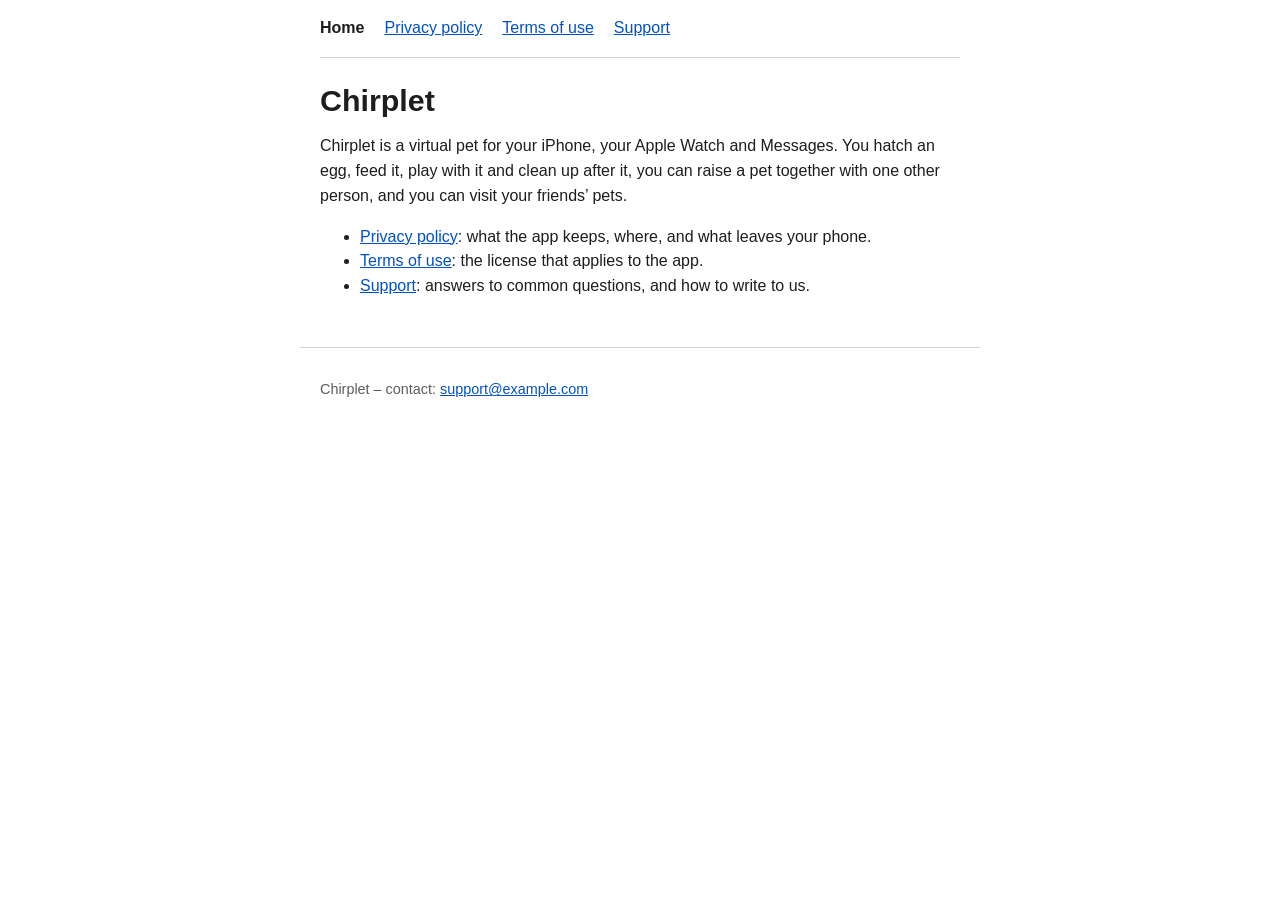
==== index.html @ c857335f "Chirplet web pages: privacy policy, terms of use, support Copied from Web/ in the app repository.  C" ====
<!DOCTYPE html>
<html lang="en">
<head>
<meta charset="utf-8"/>
<meta name="viewport" content="width=device-width, initial-scale=1"/>
<title>Chirplet</title>
<link rel="stylesheet" href="style.css"/>
</head>
<body>
<header>
<nav aria-label="Pages">
<a href="index.html" aria-current="page">Home</a>
<a href="privacy.html">Privacy policy</a>
<a href="terms.html">Terms of use</a>
<a href="support.html">Support</a>
</nav>
</header>
<main>
<h1>Chirplet</h1>
<p>Chirplet is a virtual pet for your iPhone, your Apple Watch and Messages. You hatch an egg, feed it, play with it and clean up after it, you can raise a pet together with one other person, and you can visit your friends&#8217; pets.</p>
<ul>
<li><a href="privacy.html">Privacy policy</a>: what the app keeps, where, and what leaves your phone.</li>
<li><a href="terms.html">Terms of use</a>: the license that applies to the app.</li>
<li><a href="support.html">Support</a>: answers to common questions, and how to write to us.</li>
</ul>
</main>
<footer>
<p>Chirplet &#8211; contact: <a href="mailto:support@example.com">support@example.com</a></p>
</footer>
</body>
</html>
---- style.css ----
/* System fonts only, light and dark through the reader's own setting, readable at 200 % zoom. */
:root {
  color-scheme: light dark;
  --text: #1d1d1f;
  --muted: #5c5c61;
  --background: #ffffff;
  --link: #0050c8;
  --rule: #d2d2d7;
}
@media (prefers-color-scheme: dark) {
  :root {
    --text: #f5f5f7;
    --muted: #b0b0b8;
    --background: #1c1c1e;
    --link: #6cb0ff;
    --rule: #3a3a3c;
  }
}
html {
  font-family: -apple-system, BlinkMacSystemFont, "Helvetica Neue", Helvetica, Arial, sans-serif;
  font-size: 100%;
  line-height: 1.55;
  -webkit-text-size-adjust: 100%;
}
body {
  margin: 0;
  color: var(--text);
  background: var(--background);
}
header, main, footer {
  max-width: 40rem;
  margin: 0 auto;
  padding: 0 1.25rem;
}
nav {
  display: flex;
  flex-wrap: wrap;
  gap: 0.5rem 1.25rem;
  padding: 1rem 0;
  border-bottom: 1px solid var(--rule);
}
nav a[aria-current="page"] {
  color: var(--text);
  font-weight: 600;
  text-decoration: none;
}
main {
  padding-top: 1.5rem;
  padding-bottom: 2rem;
}
h1 {
  font-size: 1.9rem;
  line-height: 1.2;
  margin: 0 0 1rem;
}
h2 {
  font-size: 1.25rem;
  line-height: 1.3;
  margin: 2rem 0 0.5rem;
}
p, li {
  overflow-wrap: break-word;
}
.meta, footer {
  color: var(--muted);
  font-size: 0.9rem;
}
a {
  color: var(--link);
}
a:focus-visible {
  outline: 3px solid var(--link);
  outline-offset: 2px;
}
footer {
  border-top: 1px solid var(--rule);
  padding-top: 1rem;
  padding-bottom: 2rem;
}
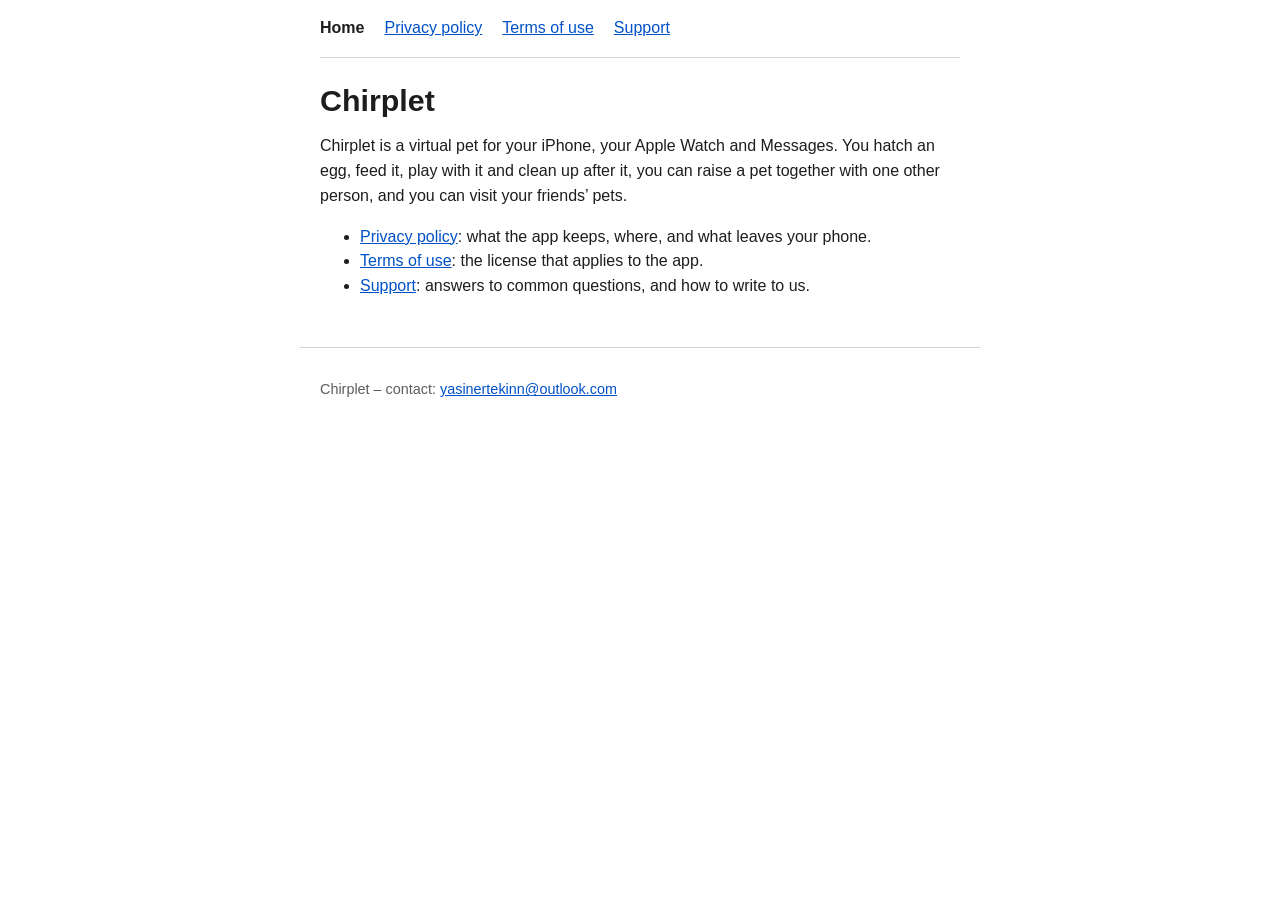
==== commit 6e6cbb64: "Support address: the owner's mailbox Co-Authored-By: Claude Opus 5.5 <noreply@anthropic.com>" ====
--- a/index.html
+++ b/index.html
@@ -25,7 +25,7 @@
 </ul>
 </main>
 <footer>
-<p>Chirplet &#8211; contact: <a href="mailto:support@example.com">support@example.com</a></p>
+<p>Chirplet &#8211; contact: <a href="mailto:yasinertekinn@outlook.com">yasinertekinn@outlook.com</a></p>
 </footer>
 </body>
 </html>
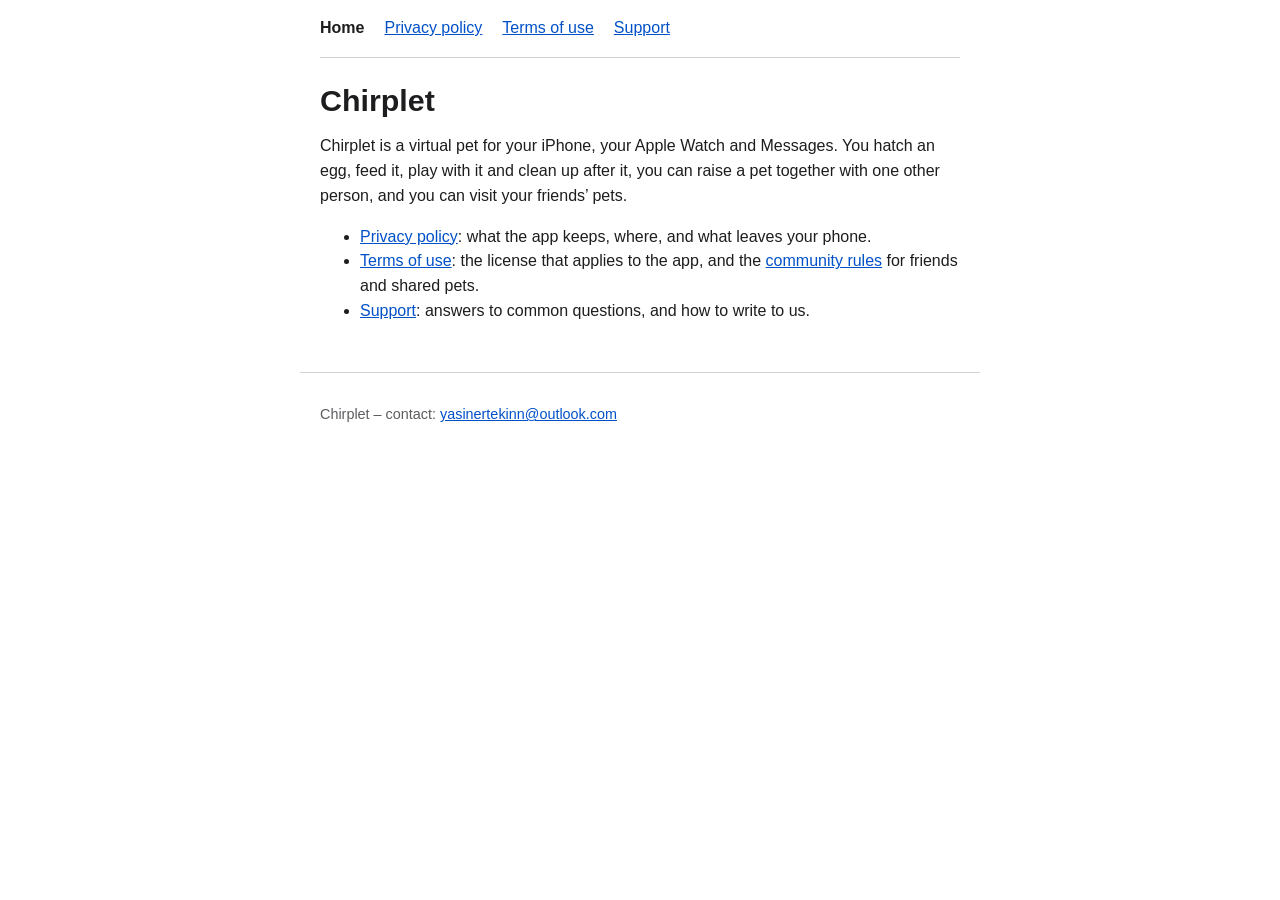
==== commit e59f4861: "Community Rules, moderation list, privacy policy and support updates (build 6)" ====
--- a/index.html
+++ b/index.html
@@ -20,7 +20,7 @@
 <p>Chirplet is a virtual pet for your iPhone, your Apple Watch and Messages. You hatch an egg, feed it, play with it and clean up after it, you can raise a pet together with one other person, and you can visit your friends&#8217; pets.</p>
 <ul>
 <li><a href="privacy.html">Privacy policy</a>: what the app keeps, where, and what leaves your phone.</li>
-<li><a href="terms.html">Terms of use</a>: the license that applies to the app.</li>
+<li><a href="terms.html">Terms of use</a>: the license that applies to the app, and the <a href="terms.html#community-rules">community rules</a> for friends and shared pets.</li>
 <li><a href="support.html">Support</a>: answers to common questions, and how to write to us.</li>
 </ul>
 </main>
